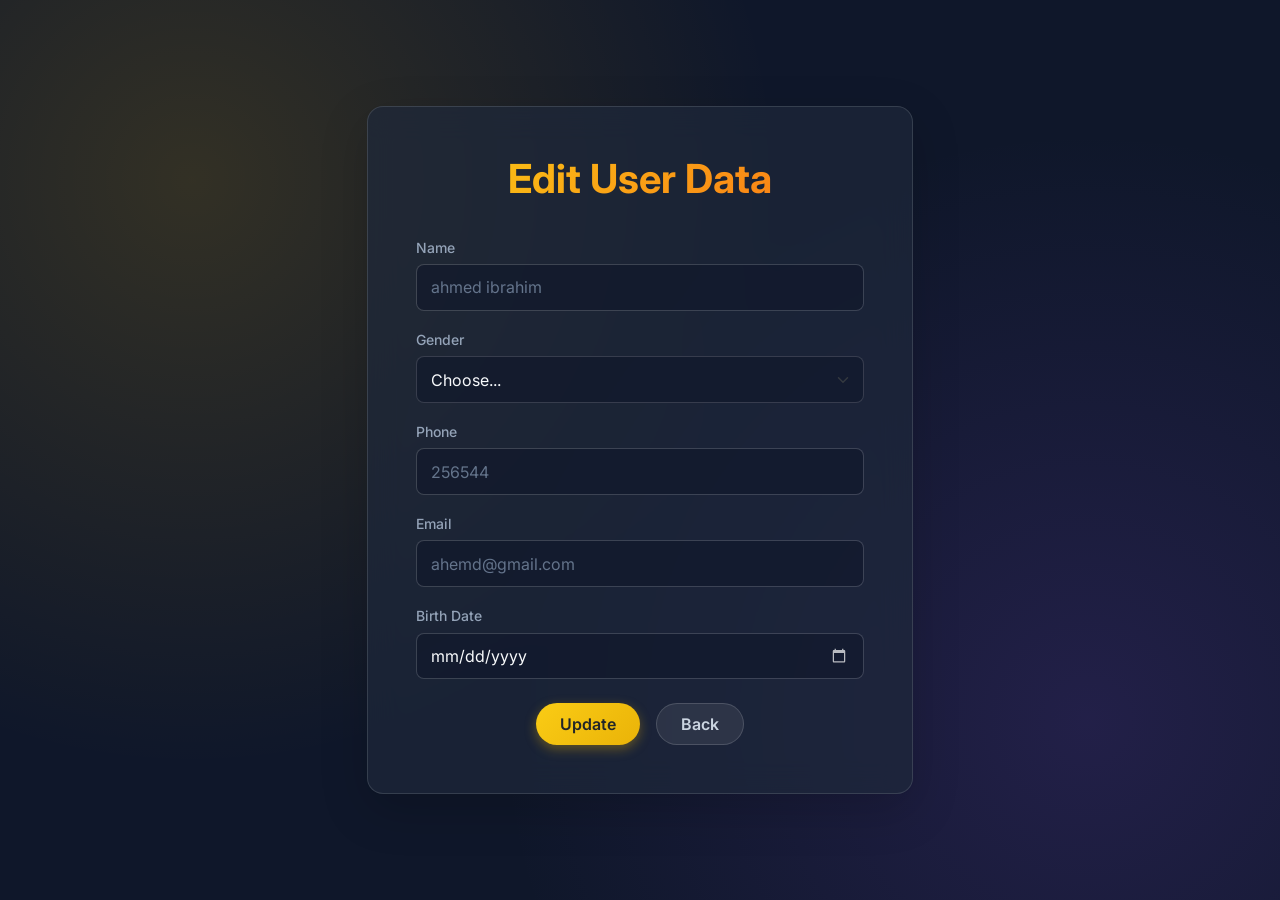
==== edit.html @ 8c715308 "first" ====
<!doctype html>
<html lang="en">
  <head>
    <meta charset="UTF-8" />
    <meta name="viewport" content="width=device-width, initial-scale=1.0" />
    <title>Edit User Data</title>
    <link
      href="https://cdn.jsdelivr.net/npm/bootstrap@5.3.3/dist/css/bootstrap.min.css"
      rel="stylesheet"
    />
    <link rel="stylesheet" href="./edit.css" />
  </head>
  <body>
    <div class="container py-4">
      <div class="row justify-content-center">
        <div class="col-12 col-md-8 col-lg-6">
          <div class="glass-card p-4 p-md-5 rounded-4 shadow-lg">
            <h1 class="text-center text-gradient mb-4 pb-2 fw-bold">
              Edit User Data
            </h1>

            <form id="userForm" class="row g-3">
              <div class="col-12">
                <label for="name" class="form-label">Name</label>
                <input
                  type="text"
                  id="name"
                  class="form-control"
                  placeholder="ahmed ibrahim"
                  required
                />
              </div>

              <div class="col-12">
                <label for="gender" class="form-label">Gender</label>
                <select id="gender" class="form-select" required>
                  <option value="" selected disabled>Choose...</option>
                  <option value="male">Male</option>
                  <option value="female">Female</option>
                </select>
              </div>

              <div class="col-12">
                <label for="phone" class="form-label">Phone</label>
                <input
                  type="tel"
                  id="phone"
                  class="form-control"
                  placeholder="256544"
                  required
                />
              </div>

              <div class="col-12">
                <label for="email" class="form-label">Email</label>
                <input
                  type="email"
                  id="email"
                  class="form-control"
                  placeholder="ahemd@gmail.com"
                  required
                />
              </div>

              <div class="col-12">
                <label for="date" class="form-label">Birth Date</label>
                <input type="date" id="date" class="form-control" required />
              </div>

              <div
                class="col-12 text-center mt-4 d-flex justify-content-center gap-3"
              >
                <button
                  type="submit"
                  class="btn btn-warning rounded-pill px-4 py-2 fw-semibold text-dark"
                >
                  Update
                </button>
                <a
                  href="./index.html"
                  class="btn btn-secondary rounded-pill px-4 py-2 fw-semibold"
                >
                  Back
                </a>
              </div>
            </form>
          </div>
        </div>
      </div>
    </div>

    <script src="https://cdn.jsdelivr.net/npm/bootstrap@5.3.3/dist/js/bootstrap.bundle.min.js"></script>
    <script src="./edit.js"></script>
  </body>
</html>
---- edit.css ----
@import url("https://fonts.googleapis.com/css2?family=Inter:wght@400;500;600;700&display=swap");

body {
  font-family:
    "Inter",
    system-ui,
    -apple-system,
    sans-serif;
  background:
    radial-gradient(
      circle at 15% 20%,
      rgba(255, 193, 7, 0.15) 0%,
      transparent 45%
    ),
    radial-gradient(
      circle at 85% 80%,
      rgba(111, 66, 193, 0.2) 0%,
      transparent 45%
    ),
    #0f172a;
  min-height: 100vh;
  color: #f8fafc;
  display: flex;
  align-items: center;
}

.glass-card {
  background: rgba(30, 41, 59, 0.7);
  backdrop-filter: blur(16px);
  -webkit-backdrop-filter: blur(16px);
  border: 1px solid rgba(255, 255, 255, 0.125);
}

.text-gradient {
  background: linear-gradient(135deg, #facc15 0%, #f97316 100%);
  background-clip: text;
  -webkit-background-clip: text;
  -webkit-text-fill-color: transparent;
  display: block;
}

.form-label {
  color: #94a3b8;
  font-size: 0.875rem;
  font-weight: 500;
  margin-bottom: 0.4rem;
}

.form-control,
.form-select {
  background-color: rgba(15, 23, 42, 0.6);
  border: 1px solid rgba(255, 255, 255, 0.15);
  color: #f8fafc;
  border-radius: 0.5rem;
  padding: 0.65rem 0.9rem;
  transition: all 0.2s ease-in-out;
}

.form-control:focus,
.form-select:focus {
  background-color: rgba(15, 23, 42, 0.85);
  border-color: #facc15;
  color: #ffffff;
  box-shadow: 0 0 0 0.25rem rgba(250, 204, 21, 0.25);
}

.form-control::placeholder {
  color: #64748b;
}

.form-select option {
  background-color: #1e293b;
  color: #f8fafc;
}

::-webkit-calendar-picker-indicator {
  filter: invert(1);
  opacity: 0.7;
  cursor: pointer;
}

.btn-warning {
  background: linear-gradient(135deg, #facc15 0%, #eab308 100%);
  border: none;
  box-shadow: 0 4px 12px rgba(234, 179, 8, 0.35);
  transition: all 0.2s ease;
}

.btn-warning:hover {
  background: linear-gradient(135deg, #eab308 0%, #ca8a04 100%);
  transform: translateY(-1px);
  box-shadow: 0 6px 16px rgba(234, 179, 8, 0.45);
}

.btn-secondary {
  background-color: rgba(255, 255, 255, 0.08);
  border: 1px solid rgba(255, 255, 255, 0.15);
  color: #cbd5e1;
  transition: all 0.2s ease;
}

.btn-secondary:hover {
  background-color: rgba(255, 255, 255, 0.15);
  color: #ffffff;
  border-color: rgba(255, 255, 255, 0.25);
  transform: translateY(-1px);
}
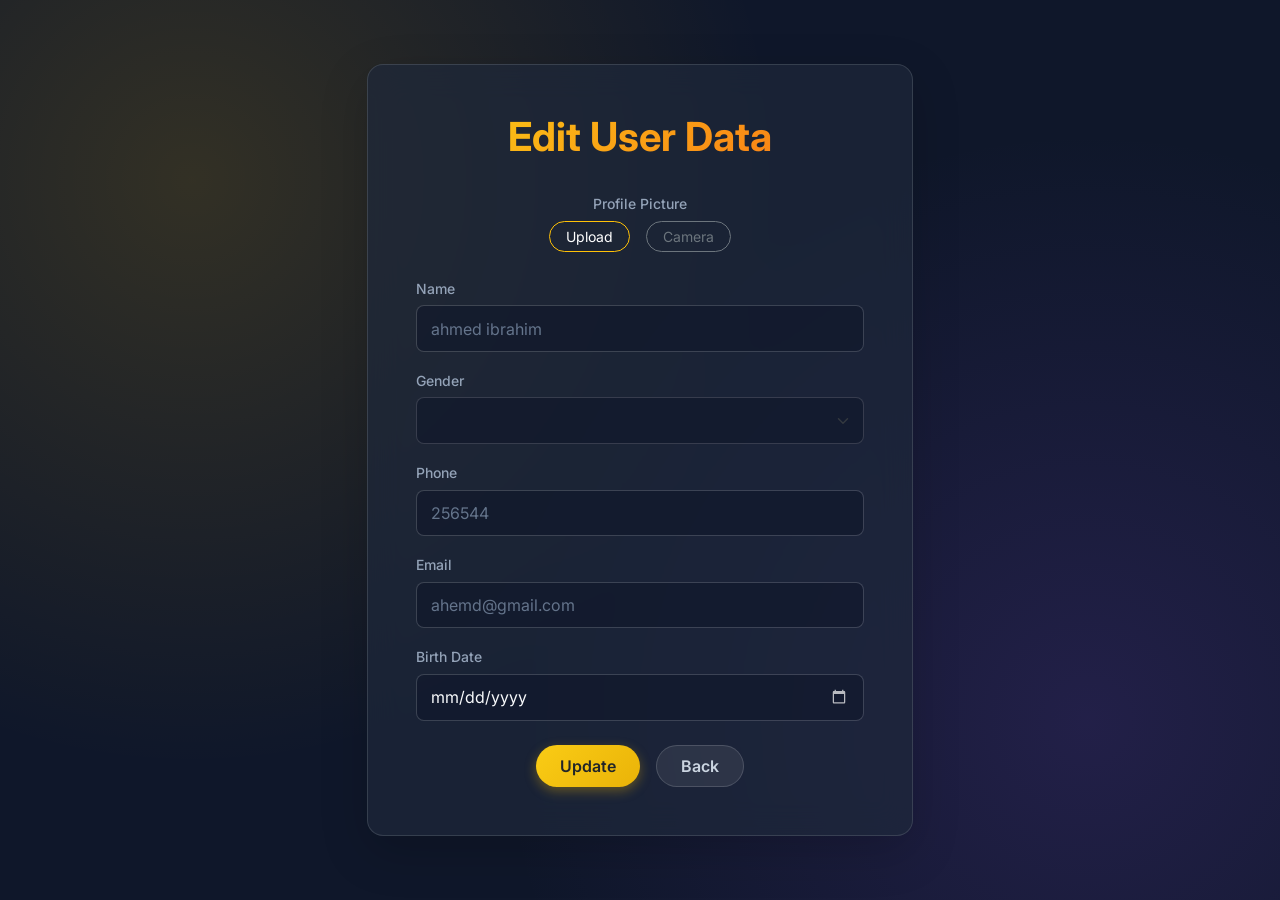
==== commit 524bceb2: "md2" ====
--- a/edit.html
+++ b/edit.html
@@ -20,6 +20,50 @@
             </h1>
 
             <form id="userForm" class="row g-3">
+              <!-- قسم تعديل وعرض الصورة الشخصية -->
+              <div class="col-12 text-center mb-2">
+                <label class="form-label d-block">Profile Picture</label>
+                <div
+                  class="d-flex align-items-center justify-content-center gap-3"
+                >
+                  <img
+                    id="previewImg"
+                    src=""
+                    alt="Preview"
+                    style="
+                      width: 55px;
+                      height: 55px;
+                      border-radius: 50%;
+                      object-fit: cover;
+                      border: 2px solid rgba(250, 204, 21, 0.4);
+                      display: none;
+                    "
+                  />
+                  <input
+                    type="file"
+                    id="inputImageFile"
+                    accept="image/*"
+                    style="display: none"
+                    onchange="handleImageUpload(event)"
+                  />
+                  <button
+                    type="button"
+                    class="btn btn-outline-warning btn-sm rounded-pill px-3 text-white"
+                    onclick="document.getElementById('inputImageFile').click()"
+                  >
+                    Upload
+                  </button>
+                  <button
+                    type="button"
+                    class="btn btn-outline-secondary btn-sm rounded-pill px-3"
+                    onclick="openCameraModal()"
+                  >
+                    Camera
+                  </button>
+                </div>
+                <input type="hidden" id="inputImageBase64" />
+              </div>
+
               <div class="col-12">
                 <label for="name" class="form-label">Name</label>
                 <input
@@ -89,6 +133,55 @@
       </div>
     </div>
 
+    <!-- مودال التقاط الكاميرا -->
+    <div class="modal fade" id="cameraModal" tabindex="-1" aria-hidden="true">
+      <div class="modal-dialog modal-dialog-centered">
+        <div class="modal-content bg-dark text-white border-secondary">
+          <div class="modal-header border-0">
+            <h5 class="modal-title">Take Photo</h5>
+            <button
+              type="button"
+              class="btn-close btn-close-white"
+              data-bs-dismiss="modal"
+              aria-label="Close"
+              onclick="closeCameraModal()"
+            ></button>
+          </div>
+          <div class="modal-body text-center">
+            <video
+              id="webcamVideo"
+              autoplay
+              playsinline
+              style="
+                width: 100%;
+                max-height: 250px;
+                border-radius: 8px;
+                background: #000;
+              "
+            ></video>
+            <canvas id="webcamCanvas" style="display: none"></canvas>
+          </div>
+          <div class="modal-footer border-0 justify-content-center">
+            <button
+              type="button"
+              class="btn btn-warning rounded-pill px-4 text-dark fw-semibold"
+              onclick="captureWebcam()"
+            >
+              Capture
+            </button>
+            <button
+              type="button"
+              class="btn btn-secondary rounded-pill px-4"
+              data-bs-dismiss="modal"
+              onclick="closeCameraModal()"
+            >
+              Cancel
+            </button>
+          </div>
+        </div>
+      </div>
+    </div>
+
     <script src="https://cdn.jsdelivr.net/npm/bootstrap@5.3.3/dist/js/bootstrap.bundle.min.js"></script>
     <script src="./edit.js"></script>
   </body>
